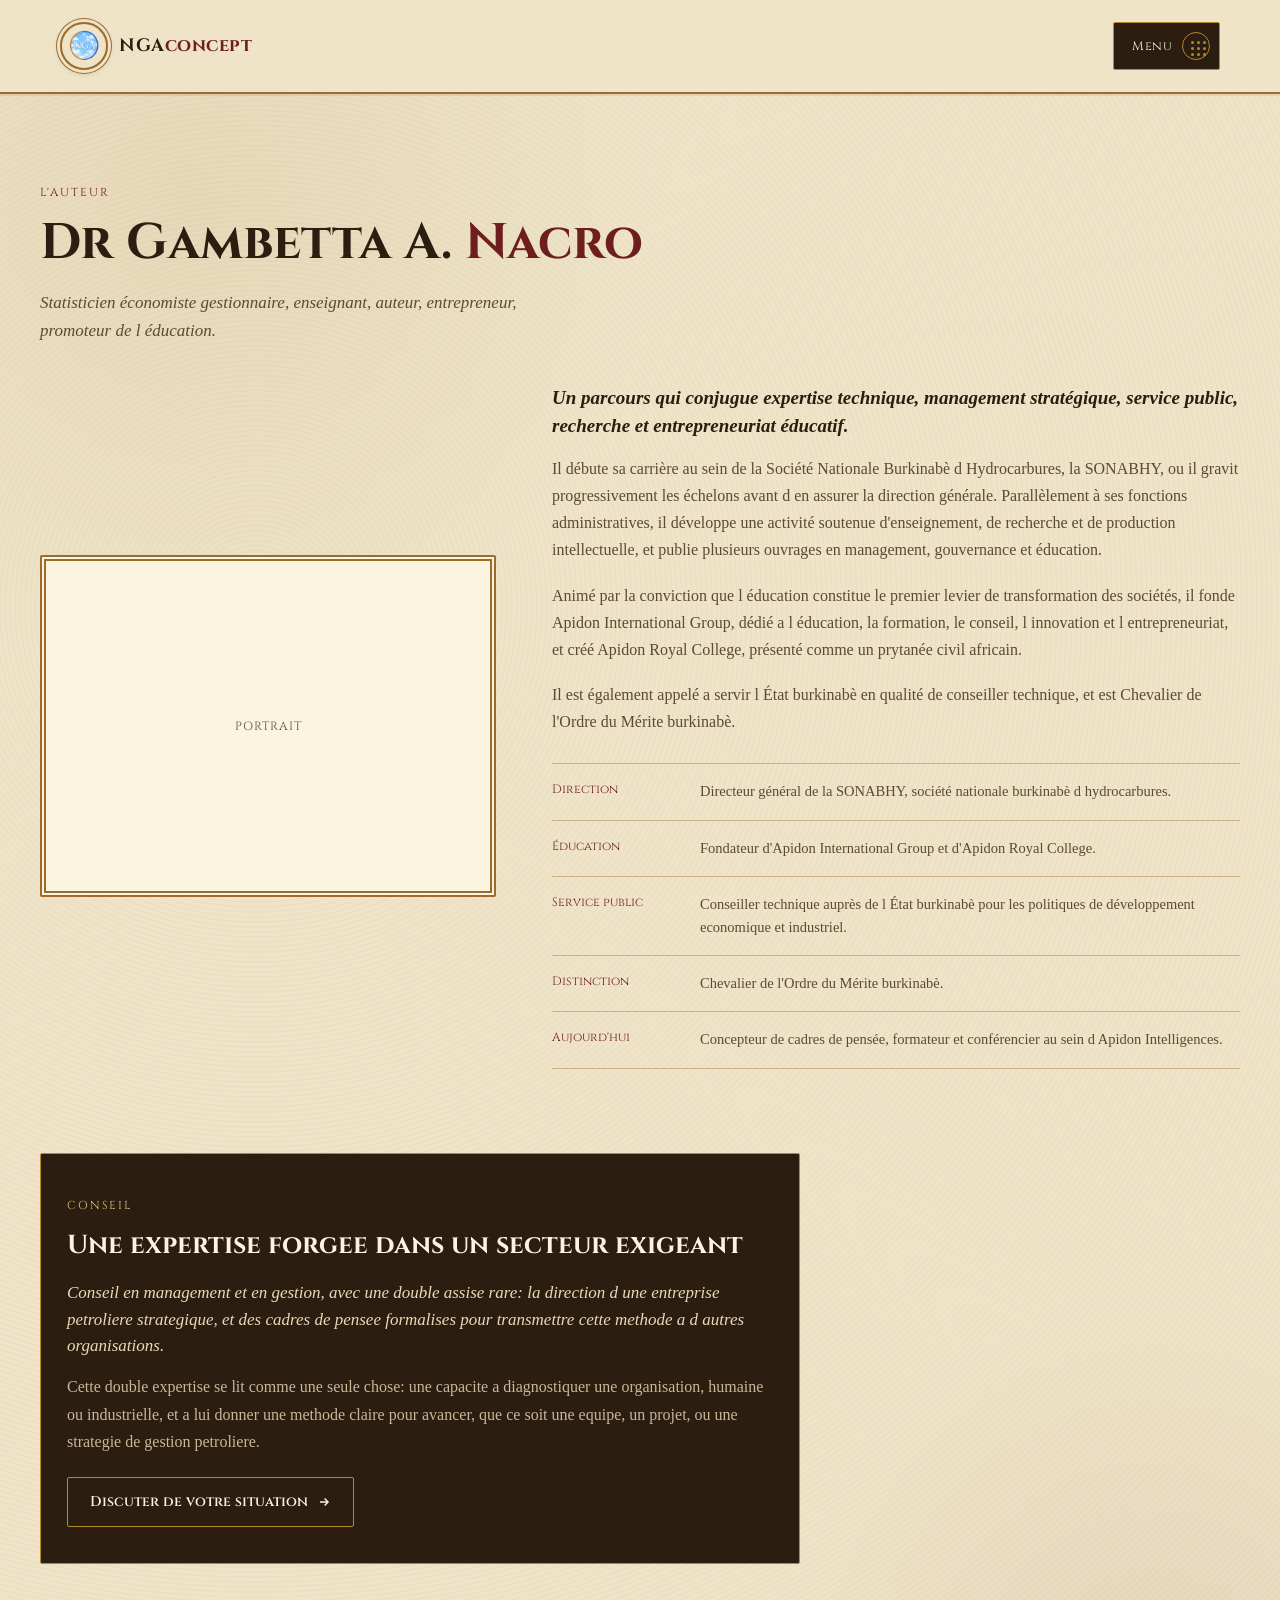
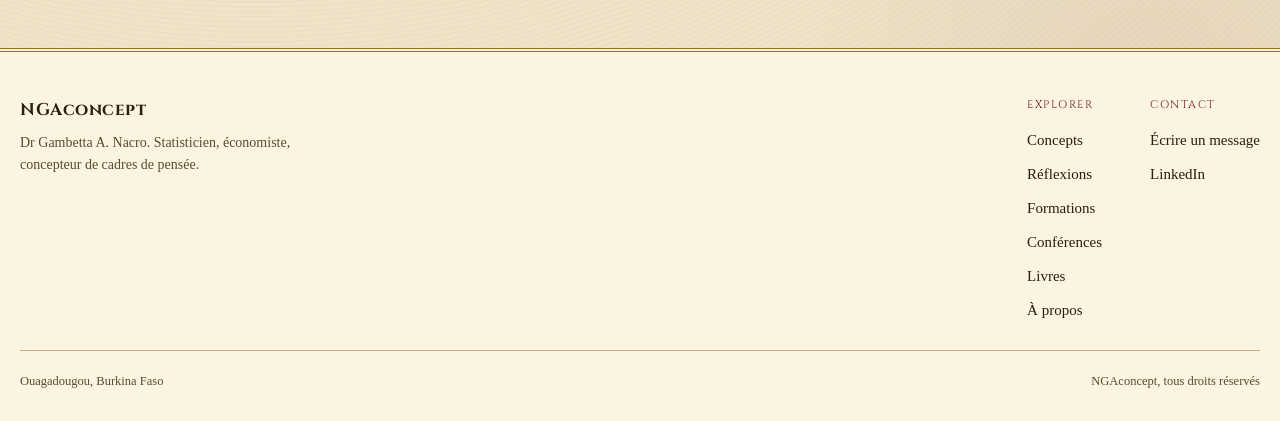
==== about.html @ c0741b9d "Add files via upload" ====
<!DOCTYPE html>
<html lang="fr">
<head>
<meta charset="UTF-8">
<meta name="viewport" content="width=device-width, initial-scale=1.0">
<title>À propos, NGAconcept</title>
<link rel="preconnect" href="https://fonts.googleapis.com"><link href="https://fonts.googleapis.com/css2?family=Cinzel:wght@400;500;600;700&family=IM+Fell+English:ital@0;1&display=swap" rel="stylesheet">
<link rel="stylesheet" href="assets/style.css">
</head>
<body>
<header class="" id="top">
  <div class="header-inner">
    <a href="index.html" class="brand">
      <img src="assets/logo.png" alt="NGAconcept">
      <span class="brand-word">NGA<span>concept</span></span>
    </a>
    <button class="hub-btn" id="hubBtn">
      Menu
      <span class="dots"><span></span><span></span><span></span><span></span><span></span><span></span><span></span><span></span><span></span></span>
    </button>
  </div>
</header>

<div class="hub-overlay" id="hubOverlay"></div>
<nav class="hub-panel" id="hubPanel">
  <div class="hub-top">
    <span class="hub-label">Navigation</span>
    <button class="hub-close" id="hubClose" aria-label="Fermer">
      <svg viewBox="0 0 24 24" fill="none" stroke="currentColor" stroke-width="2.2"><path d="M6 6l12 12M18 6L6 18"/></svg>
    </button>
  </div>
  <div class="hub-title">Le <b>hub</b> des intelligences NGAconcept</div>
  <div class="hub-grid">
      <a href="concepts.html" class="hub-module">
        <span class="hm-num">01</span>
        <span class="hm-body">
          <span class="hm-name">Concepts</span>
          <span class="hm-desc">Des cadres de pensée et plus, du réflexe d urgence a la vision de long terme.</span>
        </span>
        <span class="hm-arrow"><svg viewBox="0 0 24 24" fill="none" stroke="currentColor" stroke-width="2.2"><path d="M5 12h14M13 6l6 6-6 6"/></svg></span>
      </a>
      <a href="reflexions.html" class="hub-module">
        <span class="hm-num">02</span>
        <span class="hm-body">
          <span class="hm-name">Réflexions</span>
          <span class="hm-desc">Essais, citations et notes publiés régulièrement.</span>
        </span>
        <span class="hm-arrow"><svg viewBox="0 0 24 24" fill="none" stroke="currentColor" stroke-width="2.2"><path d="M5 12h14M13 6l6 6-6 6"/></svg></span>
      </a>
      <a href="formations.html" class="hub-module">
        <span class="hm-num">03</span>
        <span class="hm-body">
          <span class="hm-name">Formations</span>
          <span class="hm-desc">Sessions et programmes construits autour des concepts.</span>
        </span>
        <span class="hm-arrow"><svg viewBox="0 0 24 24" fill="none" stroke="currentColor" stroke-width="2.2"><path d="M5 12h14M13 6l6 6-6 6"/></svg></span>
      </a>
      <a href="conferences.html" class="hub-module">
        <span class="hm-num">04</span>
        <span class="hm-body">
          <span class="hm-name">Conférences</span>
          <span class="hm-desc">Interventions publiques et invitations.</span>
        </span>
        <span class="hm-arrow"><svg viewBox="0 0 24 24" fill="none" stroke="currentColor" stroke-width="2.2"><path d="M5 12h14M13 6l6 6-6 6"/></svg></span>
      </a>
      <a href="livres.html" class="hub-module">
        <span class="hm-num">05</span>
        <span class="hm-body">
          <span class="hm-name">Livres</span>
          <span class="hm-desc">Ouvrages publiés et à paraître.</span>
        </span>
        <span class="hm-arrow"><svg viewBox="0 0 24 24" fill="none" stroke="currentColor" stroke-width="2.2"><path d="M5 12h14M13 6l6 6-6 6"/></svg></span>
      </a>
      <a href="about.html" class="hub-module current">
        <span class="hm-num">06</span>
        <span class="hm-body">
          <span class="hm-name">À propos</span>
          <span class="hm-desc">Parcours et vision du Dr Gambetta A. Nacro.</span>
        </span>
        <span class="hm-arrow"><svg viewBox="0 0 24 24" fill="none" stroke="currentColor" stroke-width="2.2"><path d="M5 12h14M13 6l6 6-6 6"/></svg></span>
      </a>
  </div>
  <div class="hub-foot">
    <a href="index.html">Accueil</a>
    <a href="https://www.linkedin.com/in/dr-gambetta-a-nacro-ba7b3470" target="_blank" rel="noopener">LinkedIn</a>
  </div>
</nav>


<div class="page-hero">
  <div class="page-eyebrow">L'auteur</div>
  <h1>Dr Gambetta A. <b>Nacro</b></h1>
  <p>Statisticien économiste gestionnaire, enseignant, auteur, entrepreneur, promoteur de l éducation.</p>
</div>

<section class="block" style="padding-top:10px">
  <div class="about-layout">
    <div class="about-portrait"><span class="portrait-placeholder">Portrait</span></div>
    <div class="about-text">
      <p class="about-lead">Un parcours qui conjugue expertise technique, management stratégique, service public, recherche et entrepreneuriat éducatif.</p>
      <p class="about-body">Il débute sa carrière au sein de la Société Nationale Burkinabè d Hydrocarbures, la SONABHY, ou il gravit progressivement les échelons avant d en assurer la direction générale. Parallèlement à ses fonctions administratives, il développe une activité soutenue d'enseignement, de recherche et de production intellectuelle, et publie plusieurs ouvrages en management, gouvernance et éducation.</p>
      <p class="about-body">Animé par la conviction que l éducation constitue le premier levier de transformation des sociétés, il fonde Apidon International Group, dédié a l éducation, la formation, le conseil, l innovation et l entrepreneuriat, et créé Apidon Royal College, présenté comme un prytanée civil africain.</p>
      <p class="about-body">Il est également appelé a servir l État burkinabè en qualité de conseiller technique, et est Chevalier de l'Ordre du Mérite burkinabè.</p>

      <div class="about-timeline">
        <div class="tl-item"><span class="tl-role">Direction</span><span class="tl-desc">Directeur général de la SONABHY, société nationale burkinabè d hydrocarbures.</span></div>
        <div class="tl-item"><span class="tl-role">Éducation</span><span class="tl-desc">Fondateur d'Apidon International Group et d'Apidon Royal College.</span></div>
        <div class="tl-item"><span class="tl-role">Service public</span><span class="tl-desc">Conseiller technique auprès de l État burkinabè pour les politiques de développement economique et industriel.</span></div>
        <div class="tl-item"><span class="tl-role">Distinction</span><span class="tl-desc">Chevalier de l'Ordre du Mérite burkinabè.</span></div>
        <div class="tl-item"><span class="tl-role">Aujourd'hui</span><span class="tl-desc">Concepteur de cadres de pensée, formateur et conférencier au sein d Apidon Intelligences.</span></div>
      </div>
    </div>
  </div>
</section>

<section class="block conseil-section" id="conseil" style="padding-top:0">
  <div class="conseil-card">
    <span class="section-eyebrow">Conseil</span>
    <h2>Une expertise forgee dans un secteur exigeant</h2>
    <p class="conseil-lead">Conseil en management et en gestion, avec une double assise rare: la direction d une entreprise petroliere strategique, et des cadres de pensee formalises pour transmettre cette methode a d autres organisations.</p>
    <p class="about-body">Cette double expertise se lit comme une seule chose: une capacite a diagnostiquer une organisation, humaine ou industrielle, et a lui donner une methode claire pour avancer, que ce soit une equipe, un projet, ou une strategie de gestion petroliere.</p>
    <a href="mailto:gambettaaboubakarnacro@gmail.com" class="btn-primary-dark">
      Discuter de votre situation
      <svg viewBox="0 0 24 24" fill="none" stroke="currentColor" stroke-width="2.4" width="14" height="14"><path d="M5 12h14M13 6l6 6-6 6"/></svg>
    </a>
  </div>
</section>

<footer>
  <div class="footer-inner">
    <div class="footer-top">
      <div class="footer-brand">
        <span class="mono">NGAconcept</span>
        <p>Dr Gambetta A. Nacro. Statisticien, économiste, concepteur de cadres de pensée.</p>
      </div>
      <div class="footer-cols">
        <div class="footer-col">
          <span class="footer-col-title">Explorer</span>
          <a href="concepts.html">Concepts</a>
          <a href="reflexions.html">Réflexions</a>
          <a href="formations.html">Formations</a>
          <a href="conferences.html">Conférences</a>
          <a href="livres.html">Livres</a>
          <a href="about.html">À propos</a>
        </div>
        <div class="footer-col">
          <span class="footer-col-title">Contact</span>
          <a href="mailto:gambettaaboubakarnacro@gmail.com">Écrire un message</a>
          <a href="https://www.linkedin.com/in/dr-gambetta-a-nacro-ba7b3470" target="_blank" rel="noopener">LinkedIn</a>
        </div>
      </div>
    </div>
    <div class="footer-bottom">
      <span>Ouagadougou, Burkina Faso</span>
      <span>NGAconcept, tous droits réservés</span>
    </div>
  </div>
</footer>

<script>
  const hubBtn = document.getElementById('hubBtn');
  const hubClose = document.getElementById('hubClose');
  const hubPanel = document.getElementById('hubPanel');
  const hubOverlay = document.getElementById('hubOverlay');
  function openHub(){ hubPanel.classList.add('open'); hubOverlay.classList.add('open'); }
  function closeHub(){ hubPanel.classList.remove('open'); hubOverlay.classList.remove('open'); }
  hubBtn.addEventListener('click', openHub);
  hubClose.addEventListener('click', closeHub);
  hubOverlay.addEventListener('click', closeHub);
</script>

</body>
</html>
---- assets/style.css ----
/* ===== NGAconcept, style medieval / manuscrit ===== */
:root{
  --parchment:#EFE4C8;
  --parchment-deep:#E3D3A6;
  --parchment-dark:#D9C393;
  --ink:#2B1D0F;
  --ink-soft:#5C4A32;
  --bronze:#9C6B2E;
  --gold:#B8862F;
  --wine:#6E1E1E;
  --sky-blue:#3E7CB1;
  --sky-pale:#DCE9F2;
  --line:#C9B27E;
  --night:#2B1D0F;
  --paper:#FBF4E1;
  --brick:#6E1E1E;
}
*{box-sizing:border-box;margin:0;padding:0;}
html{ scroll-behavior:smooth; }
body{
  font-family:'IM Fell English', 'Georgia', serif;
  color:var(--ink);
  background-color:var(--parchment);
  background-image:
    radial-gradient(ellipse 60% 40% at 15% 10%, rgba(156,107,46,0.10), transparent 60%),
    radial-gradient(ellipse 50% 35% at 90% 85%, rgba(110,30,30,0.08), transparent 60%),
    repeating-radial-gradient(circle at 20% 30%, rgba(43,29,15,0.025) 0px, rgba(43,29,15,0.025) 1px, transparent 2px, transparent 5px);
  line-height:1.6;
  font-size:17px;
}
h1,h2,h3,.brand-word,.hqc-label,.section-eyebrow,.page-eyebrow,.eyebrow,.hub-label,.footer-col-title,.pillar-name,.concept-name,.reflex-date,.hub-module .hm-name{
  font-family:'Cinzel', 'Georgia', serif;
}
.mono{ font-family:'Cinzel', serif; letter-spacing:0.5px; }
a{ color:inherit; }
img{ max-width:100%; display:block; }

/* ============ ORNAMENT HELPERS ============ */
.fleuron{
  text-align:center;
  color:var(--bronze);
  font-size:20px;
  margin:0 auto;
  letter-spacing:14px;
  opacity:0.75;
}
.fleuron::before, .fleuron::after{ content:"\2766"; }

/* ============ HEADER ============ */
header{
  position:sticky;
  top:0;
  z-index:60;
  padding:14px 20px;
  background:rgba(239,228,200,0.92);
  border-bottom:2px double var(--bronze);
  box-shadow:0 2px 0 rgba(43,29,15,0.08);
}
header.on-image{
  position:absolute;
  left:0; right:0;
  background:none;
  border-bottom:none;
}
.header-inner{
  max-width:1280px;
  margin:0 auto;
  width:100%;
  display:flex;
  align-items:center;
  justify-content:space-between;
}
.brand{
  display:flex;
  align-items:center;
  gap:11px;
  text-decoration:none;
}
.brand img{
  height:42px; width:42px;
  border-radius:50%;
  object-fit:cover;
  border:2px solid var(--bronze);
  box-shadow:0 0 0 3px var(--parchment), 0 0 0 4px var(--bronze), 0 2px 6px rgba(43,29,15,0.35);
}
.brand-word{
  font-weight:700;
  font-size:17px;
  letter-spacing:0.5px;
  color:var(--ink);
}
header.on-image .brand-word{ color:var(--paper); text-shadow:0 1px 4px rgba(0,0,0,0.6); }
.brand-word span{ color:var(--wine); }
header.on-image .brand-word span{ color:#E8C77A; }

.hub-btn{
  display:flex;
  align-items:center;
  gap:10px;
  background:var(--ink);
  color:var(--paper);
  border:1px solid var(--gold);
  border-radius:2px;
  padding:9px 9px 9px 18px;
  font-family:'Cinzel', serif;
  font-size:12.5px;
  letter-spacing:0.5px;
  cursor:pointer;
}
.hub-btn .dots{
  width:28px; height:28px;
  border:1px solid var(--gold);
  border-radius:50%;
  display:grid;
  grid-template-columns:repeat(3,3px);
  grid-template-rows:repeat(3,3px);
  gap:3px;
  align-items:center;
  justify-items:center;
  padding:8px;
}
.hub-btn .dots span{ width:3px; height:3px; border-radius:50%; background:var(--gold); display:block; }

/* ============ HUB PANEL (nav) ============ */
.hub-overlay{
  position:fixed;
  inset:0;
  background:rgba(20,13,6,0.65);
  z-index:90;
  opacity:0;
  pointer-events:none;
  transition:opacity .25s ease;
}
.hub-overlay.open{ opacity:1; pointer-events:auto; }

.hub-panel{
  position:fixed;
  top:0; right:0;
  bottom:0;
  width:min(430px, 92vw);
  background:var(--ink);
  border-left:3px solid var(--gold);
  z-index:91;
  transform:translateX(100%);
  transition:transform .3s ease;
  padding:26px 24px 30px;
  overflow-y:auto;
}
.hub-panel.open{ transform:translateX(0); }
.hub-top{
  display:flex;
  align-items:center;
  justify-content:space-between;
  margin-bottom:8px;
}
.hub-label{
  font-size:11px;
  letter-spacing:2px;
  text-transform:uppercase;
  color:#D9BE7E;
}
.hub-close{
  background:none;
  border:1px solid var(--gold);
  color:var(--paper);
  width:32px; height:32px;
  border-radius:50%;
  cursor:pointer;
  display:flex; align-items:center; justify-content:center;
}
.hub-close svg{ width:14px; height:14px; }

.hub-title{
  color:var(--paper);
  font-family:'Cinzel', serif;
  font-size:22px;
  font-weight:600;
  margin:10px 0 24px;
  line-height:1.3;
}
.hub-title b{ color:#E8C77A; }

.hub-grid{
  display:flex;
  flex-direction:column;
  gap:0;
  border-top:1px solid rgba(184,134,47,0.35);
}
.hub-module{
  display:flex;
  align-items:center;
  gap:16px;
  padding:16px 4px;
  border-bottom:1px solid rgba(184,134,47,0.35);
  text-decoration:none;
  color:var(--paper);
}
.hub-module .hm-num{
  font-family:'Cinzel', serif;
  font-size:13px;
  color:#D9BE7E;
  width:22px;
  flex-shrink:0;
}
.hub-module .hm-body{ flex:1; }
.hub-module .hm-name{ font-size:18px; font-weight:600; }
.hub-module .hm-desc{ font-family:'IM Fell English', serif; font-size:13px; color:#C9B79A; margin-top:2px; }
.hub-module .hm-arrow{ flex-shrink:0; opacity:0.6; color:#D9BE7E; }
.hub-module .hm-arrow svg{ width:15px; height:15px; }
.hub-module.current{ background:rgba(184,134,47,0.1); }
.hub-module.current .hm-num{ color:#E8C77A; }

.hub-foot{
  margin-top:28px;
  padding-top:20px;
  border-top:1px solid rgba(184,134,47,0.35);
  display:flex;
  flex-direction:column;
  gap:8px;
}
.hub-foot a{
  font-family:'IM Fell English', serif;
  font-size:14px;
  color:#D9BE7E;
  text-decoration:none;
}

/* ============ PAGE HERO (small pages) ============ */
.page-hero{
  max-width:1280px;
  margin:0 auto;
  padding:52px 20px 20px;
}
.page-eyebrow{
  font-size:11.5px;
  letter-spacing:2px;
  text-transform:uppercase;
  color:var(--wine);
  margin-bottom:12px;
}
.page-hero h1{
  font-size:clamp(32px, 6vw, 50px);
  font-weight:700;
  max-width:640px;
  line-height:1.18;
  color:var(--ink);
}
.page-hero h1 b{ color:var(--wine); }
.page-hero p{
  max-width:520px;
  margin-top:16px;
  font-size:17px;
  color:var(--ink-soft);
  font-style:italic;
}

/* ============ HOME HERO ============ */
.hero{
  position:relative;
  overflow:hidden;
  min-height:78vh;
  display:flex;
  align-items:flex-end;
  border-bottom:6px double var(--bronze);
}
.hero img.hero-bg{
  position:absolute;
  inset:-2% -2%;
  width:104%; height:104%;
  object-fit:cover;
  object-position:center 38%;
  z-index:0;
  filter:sepia(0.35) saturate(1.05) contrast(1.05);
  animation:heroDrift 26s ease-in-out infinite alternate;
}
@keyframes heroDrift{
  0%{ transform:scale(1) translate(0,0); }
  100%{ transform:scale(1.06) translate(-1.2%, -1%); }
}
@media(prefers-reduced-motion:reduce){
  .hero img.hero-bg{ animation:none; }
}
.hero-fade{
  position:absolute;
  inset:0;
  z-index:1;
  background:
    linear-gradient(180deg, rgba(31,20,10,0.55) 0%, rgba(31,20,10,0.2) 30%, rgba(31,20,10,0.55) 62%, rgba(20,13,6,0.96) 100%),
    linear-gradient(100deg, rgba(20,13,6,0.7) 0%, rgba(20,13,6,0.1) 55%, rgba(20,13,6,0.03) 100%);
}
.hero-content{
  position:relative;
  z-index:2;
  padding:26px 20px 40px;
  margin-top:76px;
  color:var(--paper);
  width:100%;
}
.hero-content .eyebrow,
.hero-content h1,
.hero-content p,
.hero-content .hero-cta{
  animation:heroRise .8s cubic-bezier(.2,.8,.2,1) both;
}
.hero-content .eyebrow{ animation-delay:.05s; }
.hero-content h1{ animation-delay:.15s; }
.hero-content p{ animation-delay:.3s; }
.hero-content .hero-cta{ animation-delay:.42s; }
@keyframes heroRise{
  from{ opacity:0; transform:translateY(16px); }
  to{ opacity:1; transform:translateY(0); }
}
.eyebrow{
  font-size:12px;
  letter-spacing:2px;
  text-transform:uppercase;
  color:#E8C77A;
  margin-bottom:14px;
  display:flex;
  align-items:center;
  gap:9px;
}
.eyebrow::before{
  content:"";
  width:7px; height:7px;
  border-radius:50%;
  background:#E8C77A;
  box-shadow:0 0 0 0 rgba(232,199,122,0.6);
  animation:pulseDot 2.4s ease-in-out infinite;
  flex-shrink:0;
}
@keyframes pulseDot{
  0%{ box-shadow:0 0 0 0 rgba(232,199,122,0.55); }
  70%{ box-shadow:0 0 0 8px rgba(232,199,122,0); }
  100%{ box-shadow:0 0 0 0 rgba(232,199,122,0); }
}
.hero h1{
  font-family:'Cinzel', serif;
  font-size:clamp(32px, 8vw, 48px);
  font-weight:700;
  line-height:1.15;
  max-width:560px;
}
.hero h1 b{ color:#E8C77A; }
.hero-content p{
  max-width:460px;
  margin-top:16px;
  font-size:17px;
  color:#EAD9B8;
  font-style:italic;
}
.hero-cta{
  display:flex;
  flex-wrap:wrap;
  gap:12px;
  margin-top:24px;
}
.btn{
  font-family:'Cinzel', serif;
  font-weight:600;
  font-size:14px;
  letter-spacing:0.3px;
  padding:13px 24px;
  border-radius:2px;
  text-decoration:none;
  display:inline-flex;
  align-items:center;
  gap:9px;
  transition:transform .18s ease, box-shadow .18s ease;
}
.btn:hover{ transform:translateY(-2px); box-shadow:0 10px 22px rgba(20,13,6,0.3); }
.btn svg{ width:15px; height:15px; transition:transform .18s ease; }
.btn:hover svg{ transform:translateX(2px); }
.btn-primary{ background:var(--paper); color:var(--ink); border:1px solid var(--gold); }
.btn-primary.dark{ background:var(--ink); color:var(--paper); }
.btn-ghost{ border:1.5px solid rgba(244,247,250,0.5); color:var(--paper); }
.btn-outline{
  font-family:'Cinzel', serif;
  font-weight:600;
  font-size:13.5px;
  padding:12px 20px;
  border-radius:2px;
  border:1.5px solid var(--wine);
  color:var(--wine);
  text-decoration:none;
  display:inline-flex;
  align-items:center;
  gap:8px;
}

.horizon{ height:0; }

.hero-quote-card{
  display:none;
}

/* ============ SECTION SHELL ============ */
section.block{ max-width:1280px; margin:0 auto; padding:60px 20px; }
.section-head{ margin-bottom:32px; }
.section-eyebrow{
  font-size:11.5px;
  letter-spacing:2px;
  text-transform:uppercase;
  color:var(--wine);
  margin-bottom:10px;
}
.section-head h2{ font-size:28px; font-weight:700; max-width:480px; line-height:1.25; color:var(--ink); }
.section-head p{ max-width:440px; font-size:16px; color:var(--ink-soft); margin-top:10px; font-style:italic; }

/* ============ CONCEPTS GRID ============ */
.concept-grid{ display:grid; grid-template-columns:1fr; gap:16px; }
.concept-card{
  background:var(--paper);
  border:1px solid var(--line);
  outline:1px solid rgba(43,29,15,0.08);
  outline-offset:-4px;
  border-radius:2px;
  padding:22px;
  text-decoration:none;
  color:var(--ink);
  display:flex;
  flex-direction:column;
  gap:9px;
  position:relative;
}
.concept-card.ready{ border-color:var(--bronze); }
.concept-top{ display:flex; align-items:flex-start; justify-content:space-between; gap:10px; }
.concept-name{ font-size:20px; font-weight:700; color:var(--wine); }
.concept-status{
  font-family:'Cinzel', serif;
  font-size:9.5px;
  letter-spacing:0.5px;
  padding:4px 10px;
  border-radius:100px;
  white-space:nowrap;
  flex-shrink:0;
  text-transform:uppercase;
}
.concept-status.ready{ background:#E9DDBA; color:var(--wine); border:1px solid var(--bronze); }
.concept-status.soon{ background:#EDE4CE; color:var(--ink-soft); border:1px solid var(--line); }
.concept-desc{ font-size:15px; color:var(--ink-soft); line-height:1.55; }

/* ============ REFLEXIONS ============ */
.reflexions{ background:var(--ink); color:var(--paper); }
.reflexions .section-eyebrow{ color:#E8C77A; }
.reflexions .section-head p{ color:#C9B79A; }
.reflex-feed{ display:flex; flex-direction:column; gap:0; border-top:1px solid rgba(184,134,47,0.35); }
.reflex-item{ padding:28px 0; border-bottom:1px solid rgba(184,134,47,0.35); display:flex; flex-direction:column; gap:8px; }
.reflex-date{ font-size:11.5px; letter-spacing:1.5px; text-transform:uppercase; color:#D9BE7E; }
.reflex-title{ font-size:20px; font-weight:600; color:var(--paper); margin-top:2px; }
.reflex-text{ font-size:16.5px; line-height:1.65; color:#EAD9B8; }
.reflex-item.essay .reflex-text:first-of-type::first-letter{
  font-family:'Cinzel', serif;
  font-size:46px;
  font-weight:700;
  float:left;
  line-height:0.8;
  padding:6px 8px 0 0;
  color:#E8C77A;
}
.reflex-read{ margin-top:6px; display:inline-flex; align-items:center; gap:7px; font-family:'Cinzel', serif; font-size:12px; color:#E8C77A; text-decoration:none; }
.reflex-item.quote{ justify-content:center; }
.quote-text{ font-size:20px; font-weight:400; line-height:1.55; color:var(--paper); font-style:italic; font-family:'IM Fell English', serif; }
.quote-text::before{ content:"\201C"; color:#D9BE7E; }
.quote-text::after{ content:"\201D"; color:#D9BE7E; }
.reflex-item.poem .poem-text{ font-size:16.5px; line-height:1.95; color:#EAD9B8; font-style:italic; }
.reflex-more{ margin-top:24px; display:inline-flex; align-items:center; gap:8px; font-family:'Cinzel', serif; font-size:13px; color:var(--paper); text-decoration:none; }

/* ============ ABOUT ============ */
.about-layout{ display:flex; flex-direction:column; gap:28px; }
.about-portrait{
  aspect-ratio:4/3;
  background:var(--paper);
  border:6px double var(--bronze);
  border-radius:2px;
  display:flex; align-items:center; justify-content:center;
  overflow:hidden;
}
.about-portrait img{ width:100%; height:100%; object-fit:cover; }
.portrait-placeholder{ font-family:'Cinzel', serif; font-size:12px; color:var(--ink-soft); letter-spacing:1px; text-transform:uppercase; }
.about-text .section-eyebrow{ margin-bottom:8px; }
.about-text h2{ font-size:28px; font-weight:700; margin-bottom:16px; color:var(--ink); }
.about-lead{ font-size:19px; font-weight:600; color:var(--ink); margin-bottom:14px; line-height:1.5; font-style:italic; }
.about-body{ font-size:16px; color:var(--ink-soft); line-height:1.7; margin-bottom:18px; }
.about-timeline{ display:flex; flex-direction:column; gap:0; margin-top:28px; border-top:1px solid var(--line); }
.tl-item{ display:flex; gap:18px; padding:16px 0; border-bottom:1px solid var(--line); }
.tl-role{ font-family:'Cinzel', serif; font-size:12px; color:var(--wine); width:130px; flex-shrink:0; }
.tl-desc{ font-size:14.5px; color:var(--ink-soft); }

/* ============ FAF TRIANGLE ============ */
.faf-triangle-section{
  max-width:900px; margin:0 auto; padding:50px 20px 20px;
  display:flex; flex-direction:column; align-items:center;
}
.faf-instruct{
  font-family:'Cinzel', serif; font-size:13px; letter-spacing:1px;
  color:var(--ink-soft); margin-bottom:10px; text-transform:uppercase;
}
.faf-stage{ padding:10px; }
.faf-node{ cursor:pointer; }
.faf-node circle{ transition:fill .4s ease, stroke .4s ease; }
.faf-node:hover circle{ stroke:#C0392B; }
#fafSvg.ember{ filter:drop-shadow(0 0 18px rgba(192,57,43,0.55)); }
#fafPoly{ transition:stroke 1s ease, fill 1s ease; }
.faf-reveal{
  max-width:560px; text-align:center; margin-top:10px;
  opacity:0; max-height:0; overflow:hidden;
  transition:opacity .8s ease, max-height .8s ease;
}
.faf-reveal.shown{ opacity:1; max-height:200px; margin-top:22px; }
.faf-reveal-text{ font-family:'Cinzel', serif; font-size:19px; color:var(--wine); font-weight:600; }
.faf-reveal-sub{ font-size:14.5px; color:var(--ink-soft); margin-top:10px; line-height:1.6; font-style:italic; }

.domain-card{
  border:1px solid var(--bronze);
  border-radius:2px;
  overflow:hidden;
  margin-bottom:14px;
}
.domain-head{
  display:flex; align-items:center; gap:14px;
  padding:18px 20px; cursor:pointer;
  background:var(--paper);
}
.domain-name{ font-family:'Cinzel', serif; font-weight:700; font-size:17px; color:var(--wine); flex-shrink:0; }
.domain-sub{ font-size:13.5px; color:var(--ink-soft); font-style:italic; flex:1; }
.domain-card.open .pillar-chev{ transform:rotate(180deg); }
.domain-body{ max-height:0; overflow:hidden; transition:max-height .35s ease; background:var(--parchment-deep); }
.domain-card.open .domain-body{ max-height:500px; }
.domain-grid{ padding:18px 20px 22px; display:grid; grid-template-columns:1fr; gap:12px; }
.dcell{ background:var(--paper); border-radius:2px; padding:14px 16px; }
.dcell.chaleur{ background:#F4DED9; }
.dcell.fuite{ background:#DEE9DC; }
.dtag{ font-family:'Cinzel', serif; font-size:11px; letter-spacing:0.5px; text-transform:uppercase; color:var(--bronze); display:block; margin-bottom:5px; }
.dcell.chaleur .dtag{ color:#C0392B; }
.dcell.fuite .dtag{ color:#3F6B4A; }
.dcell p{ font-size:14px; color:var(--ink-soft); line-height:1.5; }

/* ============ PAE STAIR ============ */
.pae-section{
  max-width:900px; margin:0 auto; padding:50px 20px 30px;
  display:flex; flex-direction:column; align-items:center;
}
.pae-stair{
  display:flex; align-items:flex-end; gap:6px;
  margin-top:26px;
}
.pae-step{ display:flex; flex-direction:column; align-items:center; justify-content:flex-end; width:64px; }
.pae-riser{
  width:100%; height:100%;
  background:linear-gradient(180deg, #4F8AB8, #3E7CB1);
  border-top:3px solid #8FC1E8;
  border-radius:3px 3px 0 0;
  display:flex; align-items:flex-start; justify-content:center;
  padding-top:8px;
  cursor:pointer;
  position:relative;
  overflow:hidden;
  user-select:none;
}
.pae-step.active .pae-riser{ border-top-color:#E8C77A; }
.pae-num{ font-family:'Cinzel', serif; font-weight:700; font-size:16px; color:#fff; z-index:2; }
.pae-progress{
  position:absolute; left:0; right:0; bottom:0; height:0%;
  background:rgba(232,199,122,0.55);
  z-index:1;
}
.pae-caption{ font-size:10.5px; color:var(--ink-soft); text-align:center; margin-top:8px; max-width:70px; font-family:'Cinzel', serif; }
.pae-panel{
  margin-top:34px;
  background:var(--paper);
  border:1px solid var(--bronze);
  border-radius:2px;
  padding:26px 24px;
  max-width:600px;
  min-height:70px;
}
.pae-desc{ font-size:15.5px; color:var(--ink-soft); line-height:1.65; }
.pae-desc b{ color:var(--wine); }

/* ============ CAPIR SPIRAL ============ */
.capir-section{
  max-width:900px; margin:0 auto; padding:50px 20px 30px;
  display:flex; flex-direction:column; align-items:center;
}
.capir-svg{ margin-top:16px; }
.capir-node{ cursor:pointer; }
.capir-node circle{ fill:var(--paper); stroke:var(--bronze); stroke-width:2.5; transition:fill .3s ease, stroke .3s ease; }
.capir-node text{ fill:var(--wine); transition:fill .3s ease; }
.capir-node.active circle{ fill:#B8862F; stroke:#8A6420; }
.capir-node.active text{ fill:#fff; }
.capir-node:hover circle{ stroke:#B8862F; }

/* ============ POUE TEST ============ */
.poue-section{
  max-width:900px; margin:0 auto; padding:50px 20px 30px;
  display:flex; flex-direction:column; align-items:center;
}
.poue-input{
  font-family:'IM Fell English', serif;
  font-size:16px;
  padding:12px 16px;
  width:100%;
  max-width:440px;
  border:1px solid var(--bronze);
  border-radius:2px;
  background:var(--paper);
  color:var(--ink);
  margin-bottom:20px;
}
.poue-svg{ margin-bottom:10px; }
.poue-node{ cursor:pointer; }
.poue-node rect{ fill:var(--paper); stroke:var(--bronze); stroke-width:2; transition:fill .3s ease; }
.poue-node text{ fill:var(--wine); transition:fill .3s ease; }
.poue-node.active rect{ fill:#4C7A5C; stroke:#345040; }
.poue-node.active text{ fill:#fff; }
.poue-node:hover rect{ stroke:#4C7A5C; }
.poue-panel{ max-width:600px; }
.poue-desc{ display:none; }
.poue-desc.shown{ display:block; }
.poue-q{ font-size:15.5px; color:var(--ink-soft); line-height:1.6; }
.poue-q b{ color:var(--wine); }
.poue-test-line{ font-size:14px; color:var(--ink-soft); font-style:italic; margin-top:10px; }

/* ============ QDE+ RHYTHM ============ */
.qde-section{
  max-width:900px; margin:0 auto; padding:50px 20px 30px;
  display:flex; flex-direction:column; align-items:center;
}
.qde-pulse{
  width:14px; height:14px; border-radius:50%;
  background:#8A6D9C;
  margin-bottom:24px;
  animation:qdePulse 600ms ease-in-out infinite;
}
@keyframes qdePulse{
  0%,100%{ transform:scale(1); opacity:0.55; }
  50%{ transform:scale(1.6); opacity:1; }
}
.qde-tabs{ display:flex; gap:14px; margin-bottom:28px; }
.qde-tab{
  width:52px; height:52px; border-radius:50%;
  border:2px solid var(--bronze);
  display:flex; align-items:center; justify-content:center;
  cursor:pointer;
  background:var(--paper);
  transition:background .3s ease, border-color .3s ease;
}
.qde-tab.active{ background:#8A6D9C; border-color:#5F4A6E; }
.qde-letter{ font-family:'Cinzel', serif; font-weight:700; font-size:18px; color:var(--wine); }
.qde-tab.active .qde-letter{ color:#fff; }
.qde-panel{ max-width:600px; }
.qde-name{ font-size:16px; color:var(--ink); line-height:1.5; }
.qde-name b{ color:var(--wine); }
.qde-body{ font-size:15px; color:var(--ink-soft); line-height:1.65; margin-top:10px; }

/* ============ INCA SLOW REVEAL ============ */
.inca-hero{
  background:var(--ink);
  color:var(--paper);
  padding:60px 20px 70px;
  text-align:center;
  border-bottom:6px double var(--gold);
}
.inca-hero .cd-back{ display:inline-flex; }
.inca-acronym{
  font-family:'Cinzel', serif;
  font-size:clamp(40px, 9vw, 64px);
  font-weight:700;
  color:#6E1E1E;
  margin-top:18px;
  text-shadow:0 0 24px rgba(110,30,30,0.5);
}
.inca-sub{ font-size:15px; color:#C9B79A; font-style:italic; max-width:440px; margin:14px auto 0; }
.inca-scroll{
  background:var(--ink);
  color:var(--paper);
  padding:20vh 20px 20vh;
  max-width:640px;
  margin:0 auto;
  display:flex;
  flex-direction:column;
  gap:14vh;
}
.inca-reveal{
  font-family:'IM Fell English', serif;
  font-size:20px;
  line-height:1.7;
  font-style:italic;
  color:#7A6B54;
  opacity:0.25;
  transition:opacity 1.2s ease, color 1.2s ease;
  text-align:center;
}
.inca-reveal.visible{ opacity:1; color:#EAD9B8; }
.inca-close{
  background:var(--ink);
  padding:10vh 20px 16vh;
  text-align:center;
}
.inca-close .inca-reveal{ font-family:'Cinzel', serif; font-size:22px; font-weight:600; font-style:normal; }
.inca-close .inca-reveal.visible{ color:#E8C77A; }

/* ============ CONSEIL ============ */
.conseil-card{
  background:var(--ink);
  color:var(--paper);
  border:1px solid var(--gold);
  border-radius:2px;
  padding:36px 26px;
  max-width:760px;
}
.conseil-card .section-eyebrow{ color:#E8C77A; }
.conseil-card h2{ font-family:'Cinzel', serif; font-size:26px; color:var(--paper); margin:8px 0 14px; }
.conseil-lead{ font-size:17px; font-style:italic; color:#EAD9B8; margin-bottom:14px; line-height:1.55; }
.conseil-card .about-body{ color:#C9B79A; margin-bottom:22px; }

/* ============ CONCEPT DETAIL ============ */
.concept-detail-hero{
  background:var(--ink);
  color:var(--paper);
  padding:52px 20px 40px;
  border-bottom:6px double var(--gold);
}
.concept-detail-hero .inner{ max-width:1280px; margin:0 auto; }
.cd-hero-flex{ display:flex; flex-direction:column; gap:20px; align-items:flex-start; }
.cd-signature{ align-self:center; opacity:0.9; }
.cd-back{
  display:inline-flex; align-items:center; gap:7px;
  font-family:'Cinzel', serif; font-size:12.5px;
  color:#E8C77A; text-decoration:none; margin-bottom:22px;
}
.cd-acronym{
  font-family:'Cinzel', serif;
  font-size:clamp(48px, 10vw, 80px);
  font-weight:700;
  line-height:1;
  text-shadow:0 2px 0 rgba(0,0,0,0.3);
}
.cd-tagline{ font-size:17px; color:#EAD9B8; max-width:560px; margin-top:14px; font-style:italic; }

.cd-consult{
  background:var(--parchment-dark);
  border-top:1px solid var(--bronze);
  border-bottom:1px solid var(--bronze);
  padding:36px 20px;
}
.cd-consult-inner{
  max-width:1280px; margin:0 auto;
  display:flex; flex-direction:column; gap:18px;
}
.cd-consult-inner h3{ font-family:'Cinzel', serif; font-size:19px; color:var(--ink); margin:8px 0 6px; }
.cd-consult-inner p{ font-size:14.5px; color:var(--ink-soft); max-width:440px; }
.btn-primary-dark{
  font-family:'Cinzel', serif;
  font-weight:600;
  font-size:14px;
  padding:13px 22px;
  border-radius:2px;
  background:var(--ink);
  color:var(--paper);
  border:1px solid var(--gold);
  text-decoration:none;
  display:inline-flex;
  align-items:center;
  gap:9px;
  white-space:nowrap;
  cursor:pointer;
}

/* ============ NEWSLETTER ============ */
.newsletter-block{
  max-width:1280px; margin:0 auto; padding:0 20px 20px;
}
.newsletter-inner{
  background:var(--parchment-dark);
  border:1px solid var(--bronze);
  border-radius:2px;
  padding:26px 22px;
  display:flex;
  flex-direction:column;
  gap:18px;
}
.newsletter-label{
  font-family:'Cinzel', serif;
  font-size:11px;
  letter-spacing:1.5px;
  text-transform:uppercase;
  color:var(--wine);
}
.newsletter-inner p{ font-size:15px; color:var(--ink); margin-top:6px; max-width:340px; }
.newsletter-form{ display:flex; flex-direction:column; gap:10px; }
.newsletter-input{
  font-family:'IM Fell English', serif;
  font-size:15px;
  padding:11px 14px;
  border:1px solid var(--bronze);
  border-radius:2px;
  background:var(--paper);
  color:var(--ink);
}

.pillars{
  max-width:1280px; margin:0 auto; padding:52px 20px 80px;
  display:flex; flex-direction:column; gap:14px;
}
.pillar{
  border:1px solid var(--bronze);
  border-radius:2px;
  overflow:hidden;
}
.pillar-head{
  display:flex; align-items:center; gap:16px;
  padding:20px;
  cursor:pointer;
  background:var(--paper);
}
.pillar-letter{
  font-family:'Cinzel', serif;
  font-weight:700;
  font-size:24px;
  color:var(--wine);
  width:36px; flex-shrink:0;
}
.pillar-head-text{ flex:1; }
.pillar-name{ font-size:19px; font-weight:700; }
.pillar-sub{ font-size:13.5px; color:var(--ink-soft); margin-top:2px; font-style:italic; }
.pillar-chev{ flex-shrink:0; transition:transform .25s ease; color:var(--bronze); }
.pillar.open .pillar-chev{ transform:rotate(180deg); }
.pillar-body{ max-height:0; overflow:hidden; transition:max-height .35s ease; background:var(--parchment-deep); }
.pillar.open .pillar-body{ max-height:400px; }
.pillar-body-inner{ padding:4px 20px 24px 72px; font-size:15px; line-height:1.7; color:var(--ink-soft); }

.cd-cta{
  max-width:1280px; margin:0 auto; padding:0 20px 90px;
  display:flex; gap:12px; flex-wrap:wrap;
}

/* ============ SIMPLE / COMING SOON PAGE ============ */
.coming-block{
  max-width:1280px; margin:0 auto; padding:0 20px 90px;
}
.coming-card{
  border:2px double var(--bronze);
  border-radius:2px;
  padding:44px 24px;
  text-align:center;
  color:var(--ink-soft);
  background:var(--paper);
}
.coming-card .section-eyebrow{ justify-content:center; display:flex; }
.coming-card h3{ font-family:'Cinzel', serif; font-size:20px; color:var(--ink); font-weight:700; margin:10px 0; }
.coming-card p{ font-size:14.5px; max-width:440px; margin:0 auto; }

/* ============ FOOTER ============ */
footer{ border-top:4px double var(--bronze); padding:44px 20px 30px; background:var(--paper); }
.footer-inner{ max-width:1280px; margin:0 auto; }
.footer-top{ display:flex; flex-direction:column; gap:32px; padding-bottom:28px; }
.footer-brand .mono{ font-weight:700; font-size:17px; color:var(--ink); }
.footer-brand p{ font-size:14px; color:var(--ink-soft); margin-top:8px; max-width:280px; }
.footer-cols{ display:flex; gap:48px; }
.footer-col{ display:flex; flex-direction:column; gap:10px; }
.footer-col-title{ font-size:11px; letter-spacing:1.5px; text-transform:uppercase; color:var(--wine); margin-bottom:4px; }
.footer-col a{ font-family:'IM Fell English', serif; font-size:15px; color:var(--ink); text-decoration:none; }
.footer-bottom{ display:flex; flex-direction:column; gap:6px; padding-top:20px; border-top:1px solid var(--line); font-size:12.5px; color:var(--ink-soft); }

/* ============ RESPONSIVE ============ */
@media(min-width:720px){
  .header-inner{ padding:8px 20px; }
  header{ padding:14px 40px; }
  .brand img{ height:48px; width:48px; }
  .brand-word{ font-size:18px; }

  .hero{ min-height:88vh; }
  .hero-content{ padding:60px 56px 70px; max-width:1280px; margin:0 auto; }
  .hero h1{ font-size:clamp(42px, 5vw, 66px); max-width:660px; }
  .hero-content p{ font-size:18px; max-width:500px; }

  .hero-quote-card{
    display:flex;
    flex-direction:column;
    gap:14px;
    position:absolute;
    z-index:2;
    right:56px;
    bottom:70px;
    width:290px;
    padding:22px 22px 20px;
    background:rgba(15,10,5,0.82);
    border:1px solid var(--gold);
    border-radius:2px;
    backdrop-filter:blur(8px);
    animation:heroRise .8s cubic-bezier(.2,.8,.2,1) .55s both;
  }
  .hqc-label{
    font-size:10.5px;
    letter-spacing:2px;
    text-transform:uppercase;
    color:#E8C77A;
  }
  .flap-row{
    display:flex;
    gap:3px;
    margin:2px 0 4px;
  }
  .flap-unit{
    font-family:'Cinzel', serif;
    font-weight:700;
    font-size:19px;
    color:var(--paper);
    background:rgba(244,247,250,0.08);
    border:1px solid rgba(232,199,122,0.35);
    border-radius:2px;
    width:20px;
    height:26px;
    display:flex;
    align-items:center;
    justify-content:center;
    position:relative;
    overflow:hidden;
  }
  .flap-unit::after{
    content:"";
    position:absolute;
    left:0; right:0; top:50%;
    height:1px;
    background:rgba(20,13,6,0.5);
  }
  .hqc-text{
    font-size:15px;
    line-height:1.55;
    color:var(--paper);
    font-style:italic;
    font-family:'IM Fell English', serif;
    transition:opacity .35s ease;
    min-height:66px;
  }
  .hqc-link{
    display:inline-flex;
    align-items:center;
    gap:6px;
    font-family:'Cinzel', serif;
    font-size:11px;
    color:#E8C77A;
    text-decoration:none;
  }

  .cd-hero-flex{ flex-direction:row; align-items:center; justify-content:space-between; gap:40px; }
  .cd-consult-inner{ flex-direction:row; align-items:center; justify-content:space-between; }

  .domain-grid{ grid-template-columns:repeat(3, 1fr); }

  .newsletter-inner{ flex-direction:row; align-items:center; justify-content:space-between; padding:30px 32px; }
  .newsletter-form{ flex-direction:row; }
  .newsletter-input{ width:260px; }

  .page-hero{ padding:90px 40px 30px; }

  section.block{ padding:84px 40px; }
  .section-head{ display:flex; justify-content:space-between; align-items:flex-end; margin-bottom:44px; }
  .section-head p{ margin-top:0; }

  .concept-grid{ grid-template-columns:repeat(3, 1fr); gap:18px; }

  .reflex-feed{ display:grid; grid-template-columns:repeat(2,1fr); gap:0 40px; border-top:none; }
  .reflex-item{ border-top:1px solid rgba(184,134,47,0.35); }
  .reflex-item.poem{ grid-column:1 / -1; }

  .about-layout{ flex-direction:row; align-items:center; gap:56px; }
  .about-portrait{ flex:0 0 38%; }
  .about-text{ flex:1; }

  .footer-top{ flex-direction:row; justify-content:space-between; align-items:flex-start; }
  .footer-bottom{ flex-direction:row; justify-content:space-between; }
}

@media(min-width:1000px){
  .concept-grid{ grid-template-columns:repeat(4, 1fr); }
}
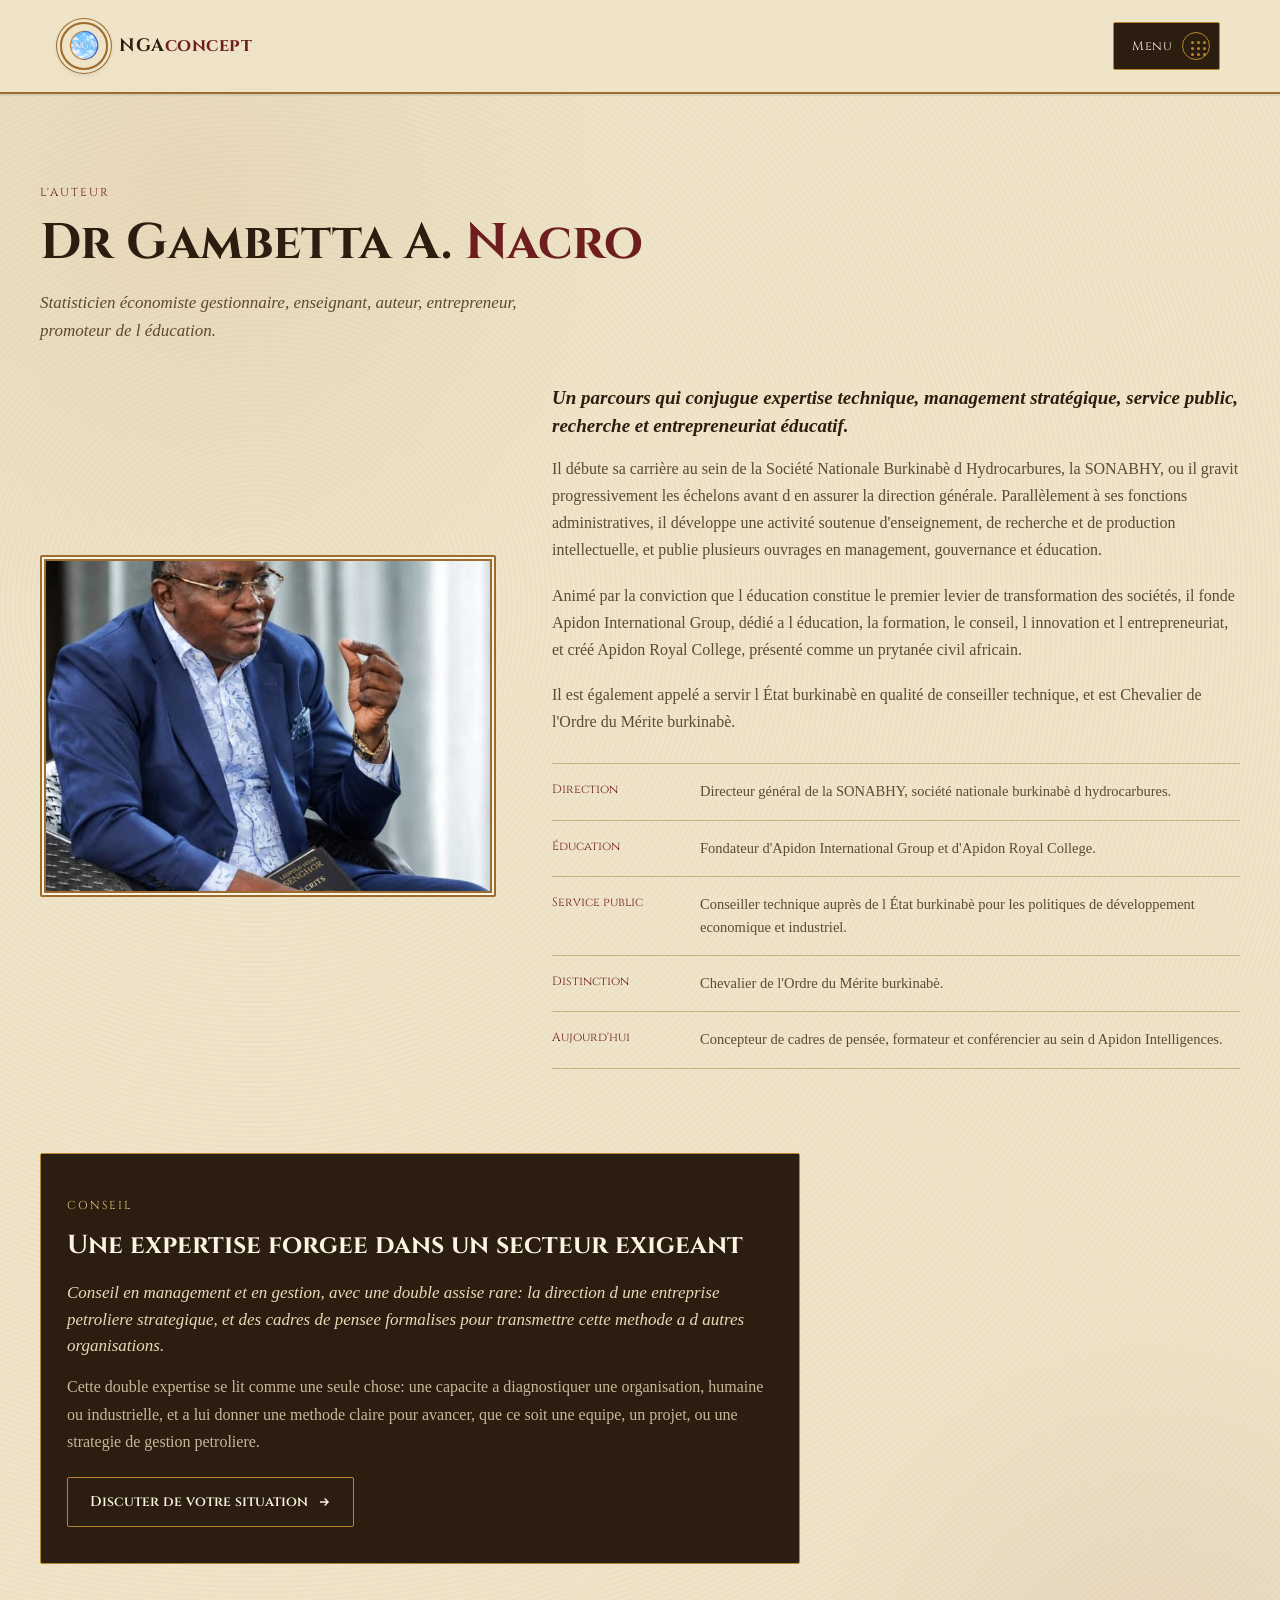
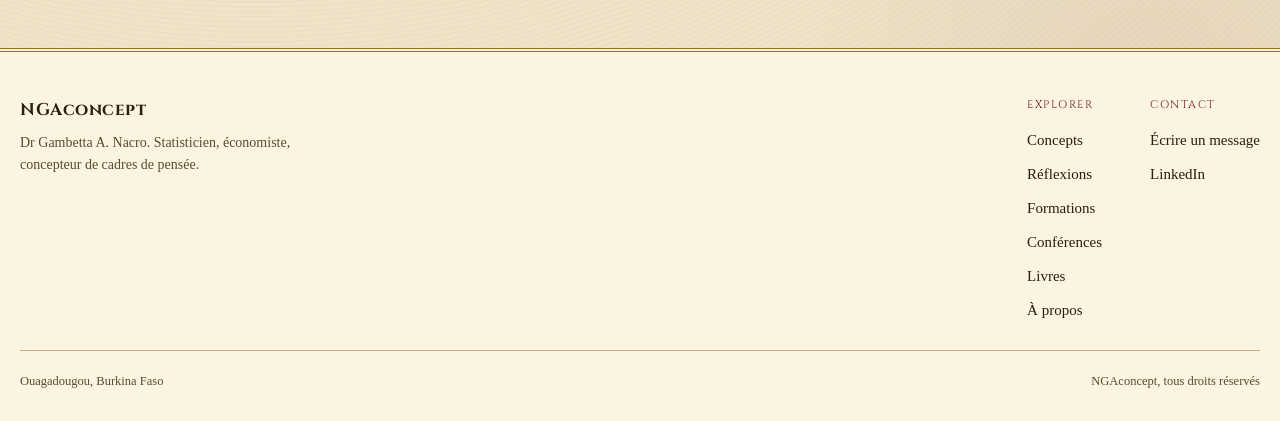
==== commit 5e653262: "Add files via upload" ====
--- a/about.html
+++ b/about.html
@@ -4,6 +4,19 @@
 <meta charset="UTF-8">
 <meta name="viewport" content="width=device-width, initial-scale=1.0">
 <title>À propos, NGAconcept</title>
+<meta name="description" content="Parcours du Dr Gambetta A. Nacro: ancien DG de la SONABHY, fondateur d Apidon International Group, conseil en management et gestion petroliere.">
+<link rel="canonical" href="https://ngaconcepts.pages.dev/about.html">
+<link rel="icon" type="image/png" href="assets/logo.png">
+<meta property="og:type" content="website">
+<meta property="og:title" content="À propos, NGAconcept">
+<meta property="og:description" content="Parcours du Dr Gambetta A. Nacro: ancien DG de la SONABHY, fondateur d Apidon International Group, conseil en management et gestion petroliere.">
+<meta property="og:url" content="https://ngaconcepts.pages.dev/about.html">
+<meta property="og:image" content="https://ngaconcepts.pages.dev/assets/logo.png">
+<meta property="og:locale" content="fr_FR">
+<meta name="twitter:card" content="summary">
+<meta name="twitter:title" content="À propos, NGAconcept">
+<meta name="twitter:description" content="Parcours du Dr Gambetta A. Nacro: ancien DG de la SONABHY, fondateur d Apidon International Group, conseil en management et gestion petroliere.">
+<meta name="twitter:image" content="https://ngaconcepts.pages.dev/assets/logo.png">
 <link rel="preconnect" href="https://fonts.googleapis.com"><link href="https://fonts.googleapis.com/css2?family=Cinzel:wght@400;500;600;700&family=IM+Fell+English:ital@0;1&display=swap" rel="stylesheet">
 <link rel="stylesheet" href="assets/style.css">
 </head>
@@ -95,7 +108,7 @@
 
 <section class="block" style="padding-top:10px">
   <div class="about-layout">
-    <div class="about-portrait"><span class="portrait-placeholder">Portrait</span></div>
+    <div class="about-portrait"><img src="assets/portrait.jpg" alt="Dr Gambetta A. Nacro"></div>
     <div class="about-text">
       <p class="about-lead">Un parcours qui conjugue expertise technique, management stratégique, service public, recherche et entrepreneuriat éducatif.</p>
       <p class="about-body">Il débute sa carrière au sein de la Société Nationale Burkinabè d Hydrocarbures, la SONABHY, ou il gravit progressivement les échelons avant d en assurer la direction générale. Parallèlement à ses fonctions administratives, il développe une activité soutenue d'enseignement, de recherche et de production intellectuelle, et publie plusieurs ouvrages en management, gouvernance et éducation.</p>
--- a/assets/style.css
+++ b/assets/style.css
@@ -799,6 +799,68 @@
   background:var(--paper);
   color:var(--ink);
 }
+.newsletter-msg{ font-size:13px; margin-top:12px; min-height:16px; }
+.newsletter-msg.success{ color:#3F6B4A; }
+.newsletter-msg.error{ color:var(--wine); }
+
+/* ============ 404 ============ */
+.notfound-hero{ text-align:center; padding-bottom:60px; }
+.notfound-hero h1{ margin:0 auto; }
+.notfound-hero p{ margin-left:auto; margin-right:auto; }
+.notfound-hero .hero-cta{ justify-content:center; }
+
+/* ============ SEAL CONFIRMATION ============ */
+.seal-overlay{
+  position:fixed; inset:0; z-index:120;
+  background:rgba(10,7,3,0.72);
+  display:flex; flex-direction:column; align-items:center; justify-content:center;
+  gap:22px;
+  opacity:0; pointer-events:none;
+  transition:opacity .3s ease;
+}
+.seal-overlay.open{ opacity:1; pointer-events:auto; }
+.seal-stamp{
+  transform:translateY(-140px) scale(1.5) rotate(-8deg);
+  opacity:0;
+  filter:drop-shadow(0 10px 24px rgba(0,0,0,0.5));
+}
+.seal-stamp.drop{
+  animation:sealDrop .7s cubic-bezier(.34,1.56,.64,1) forwards;
+}
+@keyframes sealDrop{
+  0%{ transform:translateY(-140px) scale(1.5) rotate(-8deg); opacity:0; }
+  60%{ transform:translateY(0) scale(1.08) rotate(2deg); opacity:1; }
+  75%{ transform:translateY(0) scale(0.94) rotate(0deg); }
+  100%{ transform:translateY(0) scale(1) rotate(0deg); opacity:1; }
+}
+.seal-text{
+  font-family:'Cinzel', serif;
+  font-size:16px;
+  color:#EAD9B8;
+  letter-spacing:0.5px;
+  opacity:0;
+  animation:sealTextIn .6s ease .55s forwards;
+}
+@keyframes sealTextIn{
+  from{ opacity:0; transform:translateY(6px); }
+  to{ opacity:1; transform:translateY(0); }
+}
+
+/* ============ BOOK ============ */
+.book-layout{
+  display:flex; flex-direction:column; gap:32px;
+  align-items:center;
+}
+.book-cover{
+  max-width:280px;
+  box-shadow:0 20px 46px rgba(20,13,6,0.35);
+  border-radius:2px;
+  overflow:hidden;
+  flex-shrink:0;
+}
+.book-info{ max-width:480px; }
+.book-title{ font-family:'Cinzel', serif; font-size:28px; font-weight:700; color:var(--ink); margin:6px 0 12px; }
+.book-sub{ font-size:15.5px; color:var(--wine); font-style:italic; line-height:1.6; margin-bottom:16px; }
 
 .pillars{
   max-width:1280px; margin:0 auto; padding:52px 20px 80px;
@@ -954,6 +1016,8 @@
   .newsletter-form{ flex-direction:row; }
   .newsletter-input{ width:260px; }
 
+  .book-layout{ flex-direction:row; align-items:flex-start; gap:56px; }
+
   .page-hero{ padding:90px 40px 30px; }
 
   section.block{ padding:84px 40px; }
